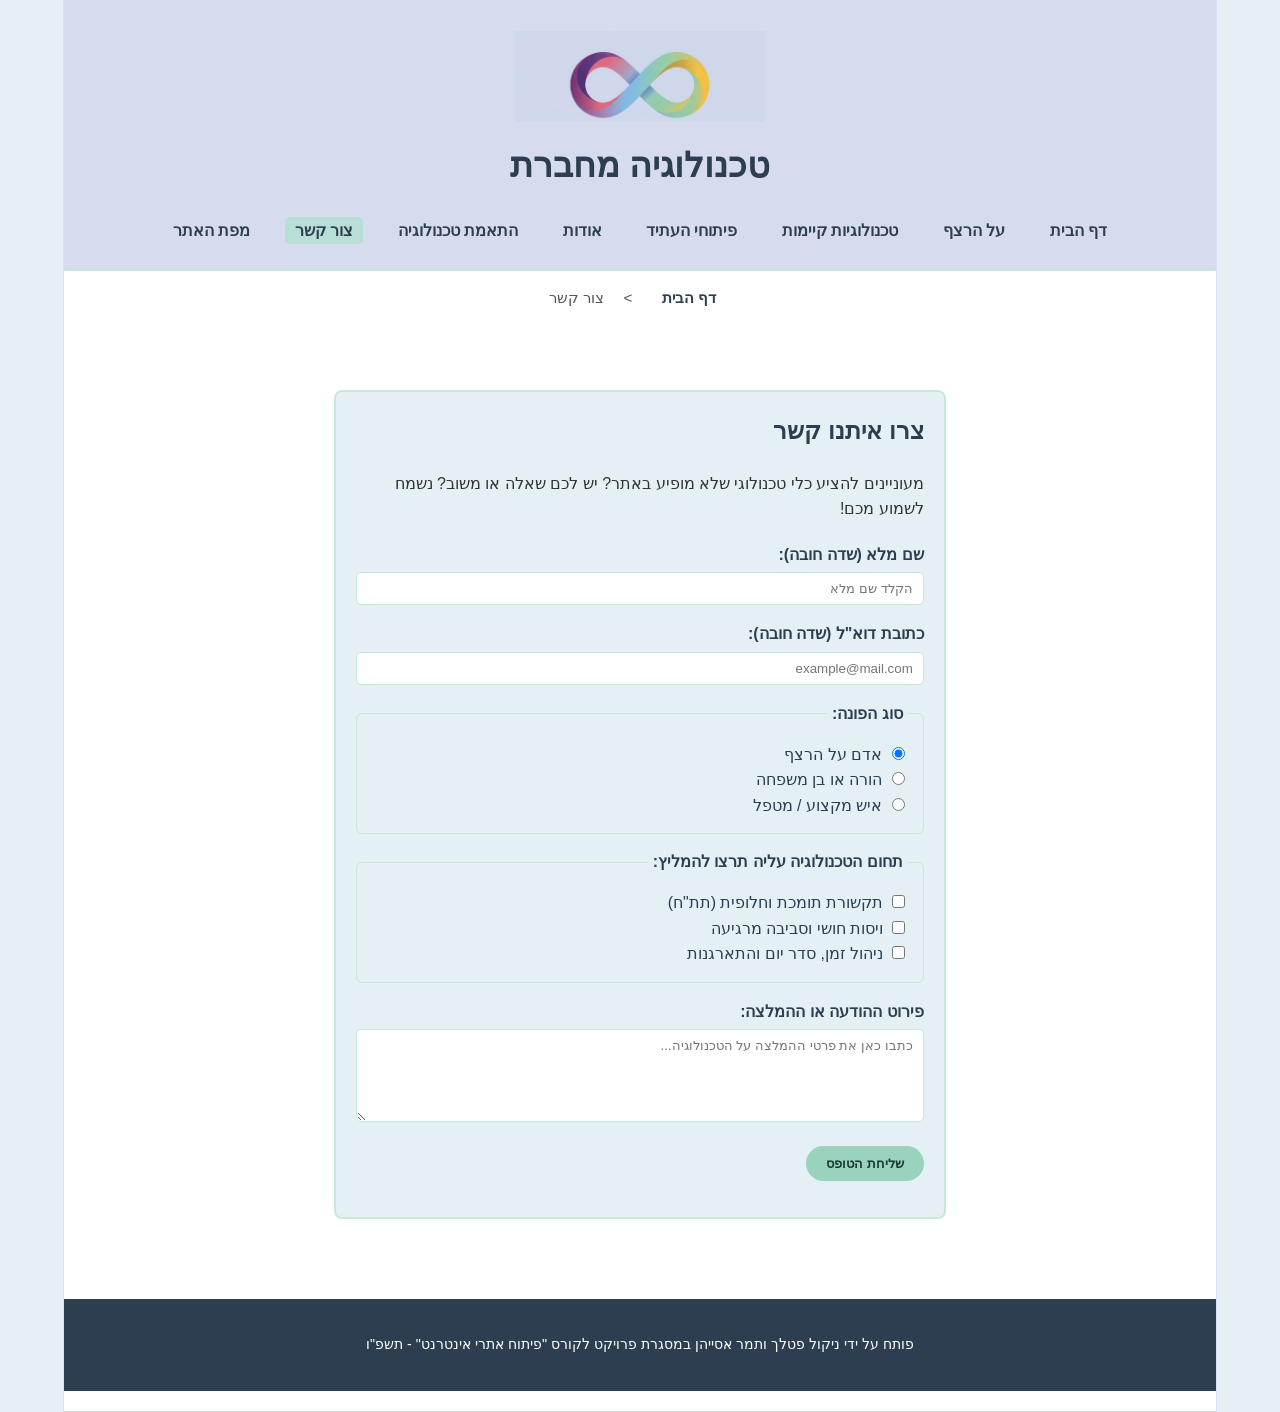
==== contactUs.html @ 191d6603 "Add files via upload" ====
<!DOCTYPE html>

<!-- הערה לאוהד-חשוב!!!!: מחקנו את שמות התיקיות images וגם styles מכל הניתובים, כי בהעלאה לgit אפשר להעלות רק קבצים בודדים והוא לא יכול לגשת לתיקייה המקורית -->

<html lang="he" dir="rtl">
<head>
    <meta charset="utf-8" />
    <title>טכנולוגיה מחברת | צור קשר</title>
    <meta name="description" content="יצירת קשר עם צוות אתר טכנולוגיה מחברת והמלצה על פתרונות טכנולוגיים חדשים" />
    <meta name="keywords" content="צור קשר, המלצה על טכנולוגיה, טכנולוגיה מחברת, משוב" />
    <meta name="author" content="ניקול פטלך ותמר אסייהן" />
    <meta name="viewport" content="width=device-width, initial-scale=1.0, user-scalable=yes" />

    <link rel="icon" href="logo.png" type="image/x-icon" />
    <link href="myStyle.css" rel="stylesheet" />
</head>
<body>
<div id="container">

    <header class="site-header">
        <a href="index.html">
            <img src="logo.png" alt="לוגו האתר טכנולוגיה מחברת" class="logo" />
        </a>
        <h1>טכנולוגיה מחברת</h1>

        <nav aria-label="ניווט ראשי">
            <ul class="nav-links">
                <li><a href="index.html">דף הבית</a></li>
                <li><a href="about_autism.html">על הרצף</a></li>
                <li><a href="existing-tech.html">טכנולוגיות קיימות</a></li>
                <li><a href="future-tech.html">פיתוחי העתיד</a></li>
                <li><a href="about.html">אודות</a></li>
                <li><a href="tech-prep.html">התאמת טכנולוגיה</a></li>
                <li><a href="contactUs.html" class="active">צור קשר</a></li>
                <li><a href="siteMap.html">מפת האתר</a></li>
            </ul>
        </nav>
    </header>

    <nav aria-label="פירורי לחם" class="breadcrumbs">
        <ul>
            <li><a href="index.html">דף הבית</a></li>
            <li>&gt;</li>
            <li>צור קשר</li>
        </ul>
    </nav>

    <main>
        <section class="white-box contact-box">
            <h2>צרו איתנו קשר</h2>
            <p>מעוניינים להציע כלי טכנולוגי שלא מופיע באתר? יש לכם שאלה או משוב? נשמח לשמוע מכם!</p>

            <form action="#" method="post">
                <input type="hidden" id="myEmail" name="name" value="yourMail@gmail.com" />

                <p>
                    <label for="fullName">שם מלא (שדה חובה):</label><br />
                    <input type="text" id="fullName" name="fullName" placeholder="הקלד שם מלא" required />
                </p>

                <p>
                    <label for="userEmail">כתובת דוא"ל (שדה חובה):</label><br />
                    <input type="email" id="userEmail" name="userEmail" placeholder="example@mail.com" required />
                </p>

                <fieldset>
                    <legend>סוג הפונה:</legend>
                    <label for="role1">
                        <input type="radio" id="role1" name="userRole" value="autistic" checked />
                        אדם על הרצף
                    </label><br />
                    <label for="role2">
                        <input type="radio" id="role2" name="userRole" value="parent" />
                        הורה או בן משפחה
                    </label><br />
                    <label for="role3">
                        <input type="radio" id="role3" name="userRole" value="professional" />
                        איש מקצוע / מטפל
                    </label>
                </fieldset>

                <fieldset>
                    <legend>תחום הטכנולוגיה עליה תרצו להמליץ:</legend>
                    <label for="topic1">
                        <input type="checkbox" id="topic1" name="interest" value="aac" />
                        תקשורת תומכת וחלופית (תת"ח)
                    </label><br />
                    <label for="topic2">
                        <input type="checkbox" id="topic2" name="interest" value="sensory" />
                        ויסות חושי וסביבה מרגיעה
                    </label><br />
                    <label for="topic3">
                        <input type="checkbox" id="topic3" name="interest" value="routine" />
                        ניהול זמן, סדר יום והתארגנות
                    </label>
                </fieldset>

                <p>
                    <label for="messageText">פירוט ההודעה או ההמלצה:</label><br />
                    <textarea id="messageText" name="messageText" rows="5" placeholder="כתבו כאן את פרטי ההמלצה על הטכנולוגיה..."></textarea>
                </p>

                <p>
                    <input type="submit" id="sendForm" value="שליחת הטופס" class="action-btn" />
                </p>

                <div id="feedback"></div>
            </form>
        </section>
    </main>

    <footer>
        <p>פותח על ידי ניקול פטלך ותמר אסייהן במסגרת פרויקט לקורס "פיתוח אתרי אינטרנט" - תשפ"ו</p>
    </footer>

</div>
</body>
</html>
---- myStyle.css ----
﻿body {
    direction: rtl;
    font-family: "Segoe UI", Tahoma, Geneva, Verdana, sans-serif;
    background-color: #E4F0F4;
    margin: 0;
    padding: 0;
    color: #333333;
    line-height: 1.6;
}

#container {
    width: 90%;
    max-width: 1200px;
    margin: 0 auto;
    background-color: #ffffff;
    border: 1px solid #D6DCED;
    padding-bottom: 20px;
}

a {
    text-decoration: none;
    color: #2c3e50;
}

header, .site-header {
    text-align: center;
    padding: 30px 20px 20px 20px;
    background-color: #D6DCED;
    border-bottom: 2px solid #CAE7DB;
}

header img.logo, .site-header img.logo {
    width: 250px;
    height: auto;
    display: block;
    margin: 0 auto 15px auto;
}

header h1, .site-header h1 {
    font-size: 2.2em;
    color: #2c3e50;
    margin: 0 0 20px 0;
}

nav ul, .nav-links {
    list-style-type: none;
    padding: 0;
    margin: 0;
    text-align: center;
}

nav ul li, .nav-links li {
    display: inline-block;
    margin: 5px 10px;
}

nav ul li a, .nav-links a {
    font-weight: bold;
    color: #2c3e50;
    padding: 5px 10px;
    border-radius: 5px;
}

.nav-links a.active {
    background-color: #B8DED5;
    color: #2c3e50;
}

.breadcrumbs {
    padding: 10px 20px;
    margin-bottom: 15px;
}

.breadcrumbs ul {
    list-style-type: none;
    padding: 0;
    margin: 0;
}

.breadcrumbs ul li {
    display: inline-block;
    color: #555555;
    font-size: 0.95em;
    margin-left: 5px;
}

.breadcrumbs ul li a {
    color: #2c3e50;
    font-weight: bold;
}

.intro-section {
    text-align: center;
    padding: 40px 20px;
    background-color: #E4F0F4;
    margin-bottom: 30px;
}

.intro-section h2 {
    font-size: 2.2em;
    color: #2c3e50;
    margin-bottom: 15px;
}

.intro-section p {
    font-size: 1.2em;
    max-width: 800px;
    margin: 0 auto 20px auto;
    color: #444444;
}

.intro-section h3 {
    font-size: 1.5em;
    color: #2c3e50;
}

.visual-menu {
    text-align: center;
    padding: 0 20px 40px 20px;
}

.menu-item {
    display: inline-block;
    vertical-align: top;
    background-color: #CAE7DB;
    border-radius: 12px;
    padding: 30px 20px;
    text-align: center;
    width: 250px;
    margin: 10px 15px;
}

.menu-item img {
    width: 125px;
    height: 125px;
    background-color: #ffffff;
    border-radius: 50%;
    border: 1px solid black;
    margin: 0 auto 15px auto;
    display: block;
}

.menu-item h4 {
    font-size: 1.3em;
    color: #2c3e50;
    margin: 0 0 15px 0;
}

.action-btn {
    display: inline-block;
    background-color: #99D2BD;
    color: #1a3b32;
    padding: 10px 20px;
    border-radius: 25px;
    font-weight: bold;
    border: none;
    cursor: pointer;
}

main {
    padding: 20px;
}

.zigzag-row {
    display: inline-block;
    width: 100%;
    margin-bottom: 40px;
}

.white-box {
    background-color: #E4F0F4;
    width: 48%;
    padding: 20px;
    border: 2px solid #CAE7DB;
    border-radius: 8px;
    box-sizing: border-box;
}

.white-box h2 {
    margin-top: 0;
    color: #2c3e50;
}

.side-img {
    width: 45%;
    height: 250px;
    border-radius: 8px;
}

.zigzag-row:nth-child(odd) .white-box {
    float: right;
}

.zigzag-row:nth-child(odd) .side-img {
    float: left;
}

.zigzag-row:nth-child(even) .white-box {
    float: left;
}

.zigzag-row:nth-child(even) .side-img {
    float: right;
}

.zigzag-row .white-box {
    height: 250px;
}

.float-left {
    float: left;
}

.float-right {
    float: right;
}

.about-box {
    width: 65%;
    margin: 30px auto;
    float: none;
}

.about-box p {
    text-align: justify;
}

.contact-box {
    width: 55%;
    margin: 30px auto;
    float: none;
}

.contact-box form {
    margin-top: 20px;
}

.contact-box label {
    font-weight: bold;
    color: #2c3e50;
}

.contact-box input[type="text"],
.contact-box input[type="email"],
.contact-box textarea {
    width: 100%;
    padding: 8px 10px;
    margin-top: 5px;
    border: 1px solid #CAE7DB;
    border-radius: 5px;
    box-sizing: border-box;
    font-family: inherit;
}

.contact-box fieldset {
    border: 1px solid #CAE7DB;
    border-radius: 6px;
    padding: 15px;
    margin: 15px 0;
    box-sizing: border-box;
}

.contact-box fieldset legend {
    font-weight: bold;
    color: #2c3e50;
    padding: 0 5px;
}

.contact-box fieldset label {
    font-weight: normal;
}

footer {
    clear: both;
    text-align: center;
    padding: 20px;
    background-color: #2c3e50;
    color: #ffffff;
    font-size: 0.9em;
    margin-top: 30px;
}

.sitemap-list a {
    color: #0056b3;
    text-decoration: underline;
}

.sitemap-list a:hover {
    color: #003366;
}

.accessibility-icons {
    text-align: center;
    margin-top: 20px;
}

.icon-item {
    display: inline-block;
    vertical-align: top;
    margin: 10px 15px;
    text-align: center;
    width: 110px;
}

.icon-item img {
    width: 80px;
    height: 80px;
    border: 4px solid black;
    border-radius: 50%;
    padding: 8px;
    display: block;
    margin: 0 auto 8px auto;
    background-color: #ffffff;
}

.faded-icon {
    opacity: 0.3;
}

.icon-item p {
    font-size: 0.9em;
    font-weight: bold;
    color: #2c3e50;
    margin: 0;
}

.hidden-element {
    display: none;
}

.form-layout {
    margin: 20px auto;
    width: 85%;
    box-sizing: border-box;
}

.form-layout fieldset {
    border: 1px solid #CAE7DB;
    border-radius: 8px;
    padding: 15px;
    margin-bottom: 20px;
}

.form-layout legend {
    font-weight: bold;
    color: #2c3e50;
    padding: 0 8px;
}

.form-layout label {
    cursor: pointer;
    line-height: 1.8;
}

.form-layout input[type="text"] {
    width: 100%;
    max-width: 350px;
    padding: 8px 12px;
    border: 1px solid #D6DCED;
    border-radius: 6px;
    box-sizing: border-box;
    font-size: 1em;
}

.action-btn:disabled {
    background-color: #cccccc;
    color: #666666;
    cursor: not-allowed;
    border: 1px solid #aaaaaa;
}

.visual-display-panel {
    width: 85%;
    margin: 30px auto;
    background-color: #ffffff;
    border: 1px solid #D6DCED;
    border-radius: 8px;
    padding: 20px;
    text-align: center;
    box-sizing: border-box;
}

.visual-display-panel h3 {
    color: #2c3e50;
    margin-top: 0;
}

.visual-display-panel h4 {
    color: #444444;
    margin-bottom: 10px;
}

.hidden-preview {
    display: none;
    margin-bottom: 30px;
}

.interactive-main-img {
    width: 100%;
    max-width: 320px;
    height: 200px;
    object-fit: cover;
    border-radius: 8px;
    border: 2px solid #CAE7DB;
}

.support-images-row {
    display: flex;
    justify-content: center;
    gap: 20px;
    flex-wrap: wrap;
}

.support-figure {
    margin: 10px;
    text-align: center;
}

.support-figure figcaption {
    font-size: 0.9em;
    color: #2c3e50;
    margin-top: 8px;
    font-weight: bold;
}

.semi-transparent {
    width: 140px;
    height: 110px;
    object-fit: cover;
    border-radius: 8px;
    border: 1px solid #D6DCED;
    opacity: 0.5;
    transition: opacity 0.3s ease;
}
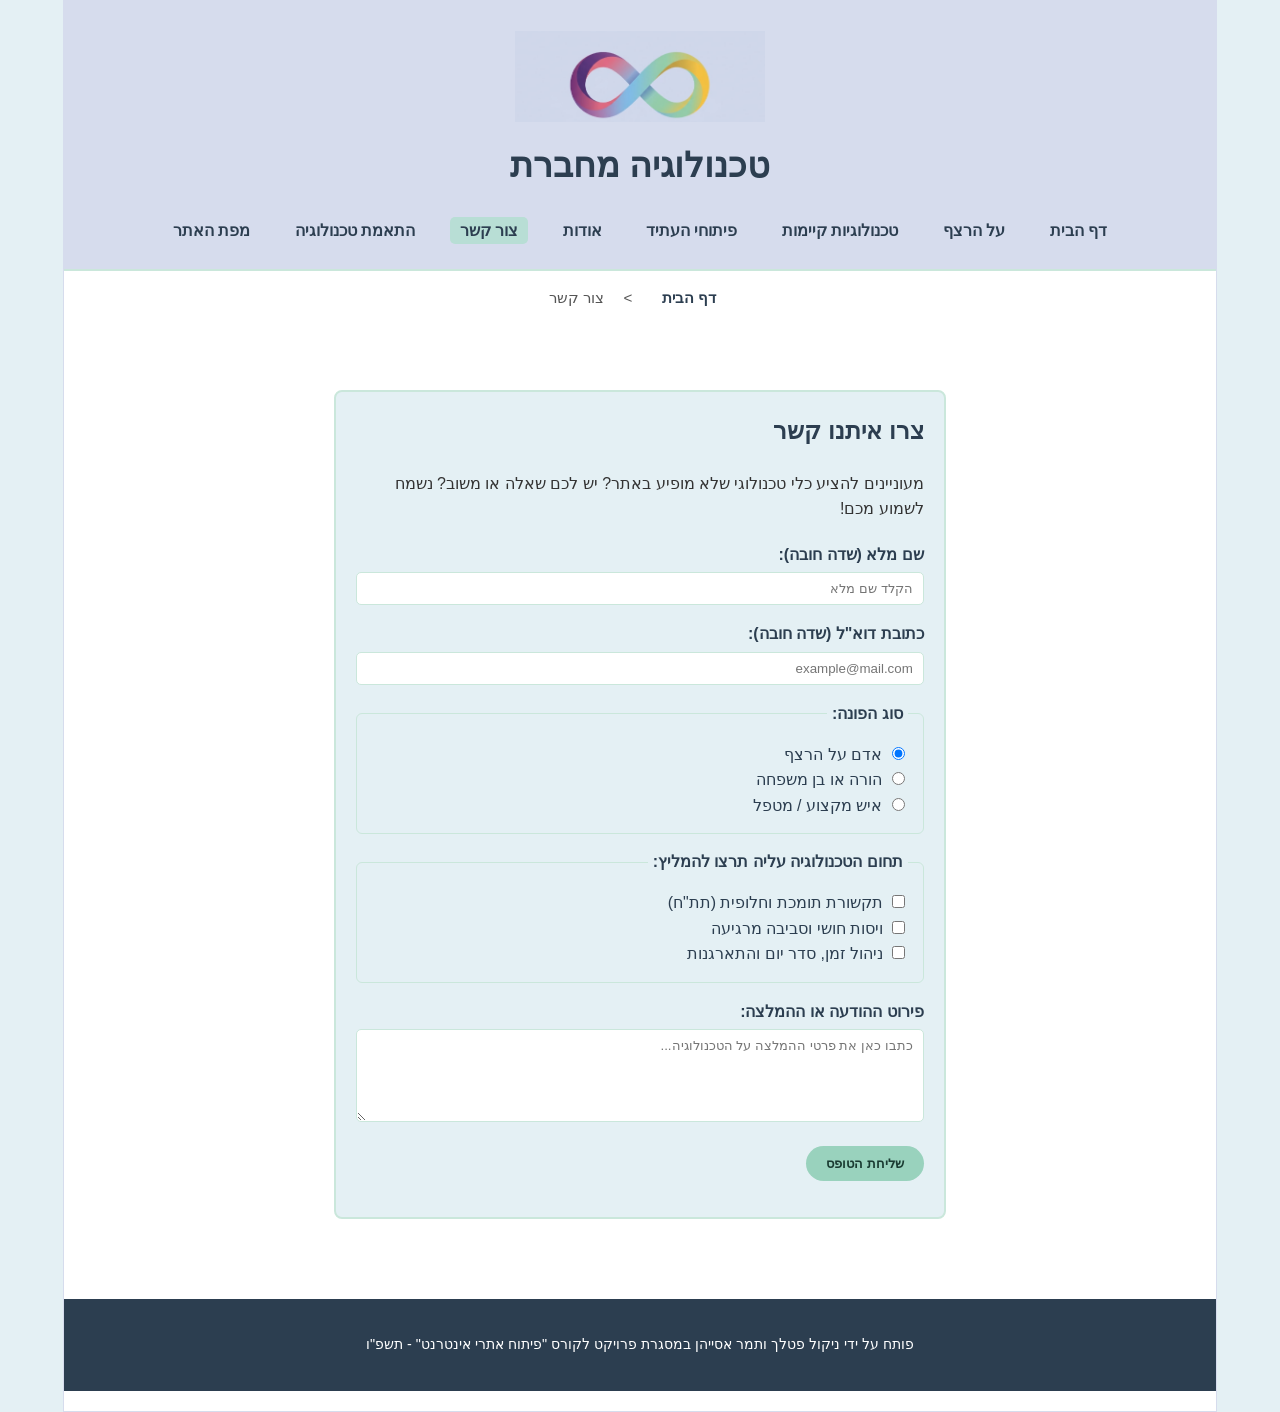
==== commit 27f4b449: "Add files via upload" ====
--- a/contactUs.html
+++ b/contactUs.html
@@ -30,8 +30,8 @@
                 <li><a href="existing-tech.html">טכנולוגיות קיימות</a></li>
                 <li><a href="future-tech.html">פיתוחי העתיד</a></li>
                 <li><a href="about.html">אודות</a></li>
+                <li><a href="contactUs.html" class="active">צור קשר</a></li>
                 <li><a href="tech-prep.html">התאמת טכנולוגיה</a></li>
-                <li><a href="contactUs.html" class="active">צור קשר</a></li>
                 <li><a href="siteMap.html">מפת האתר</a></li>
             </ul>
         </nav>
